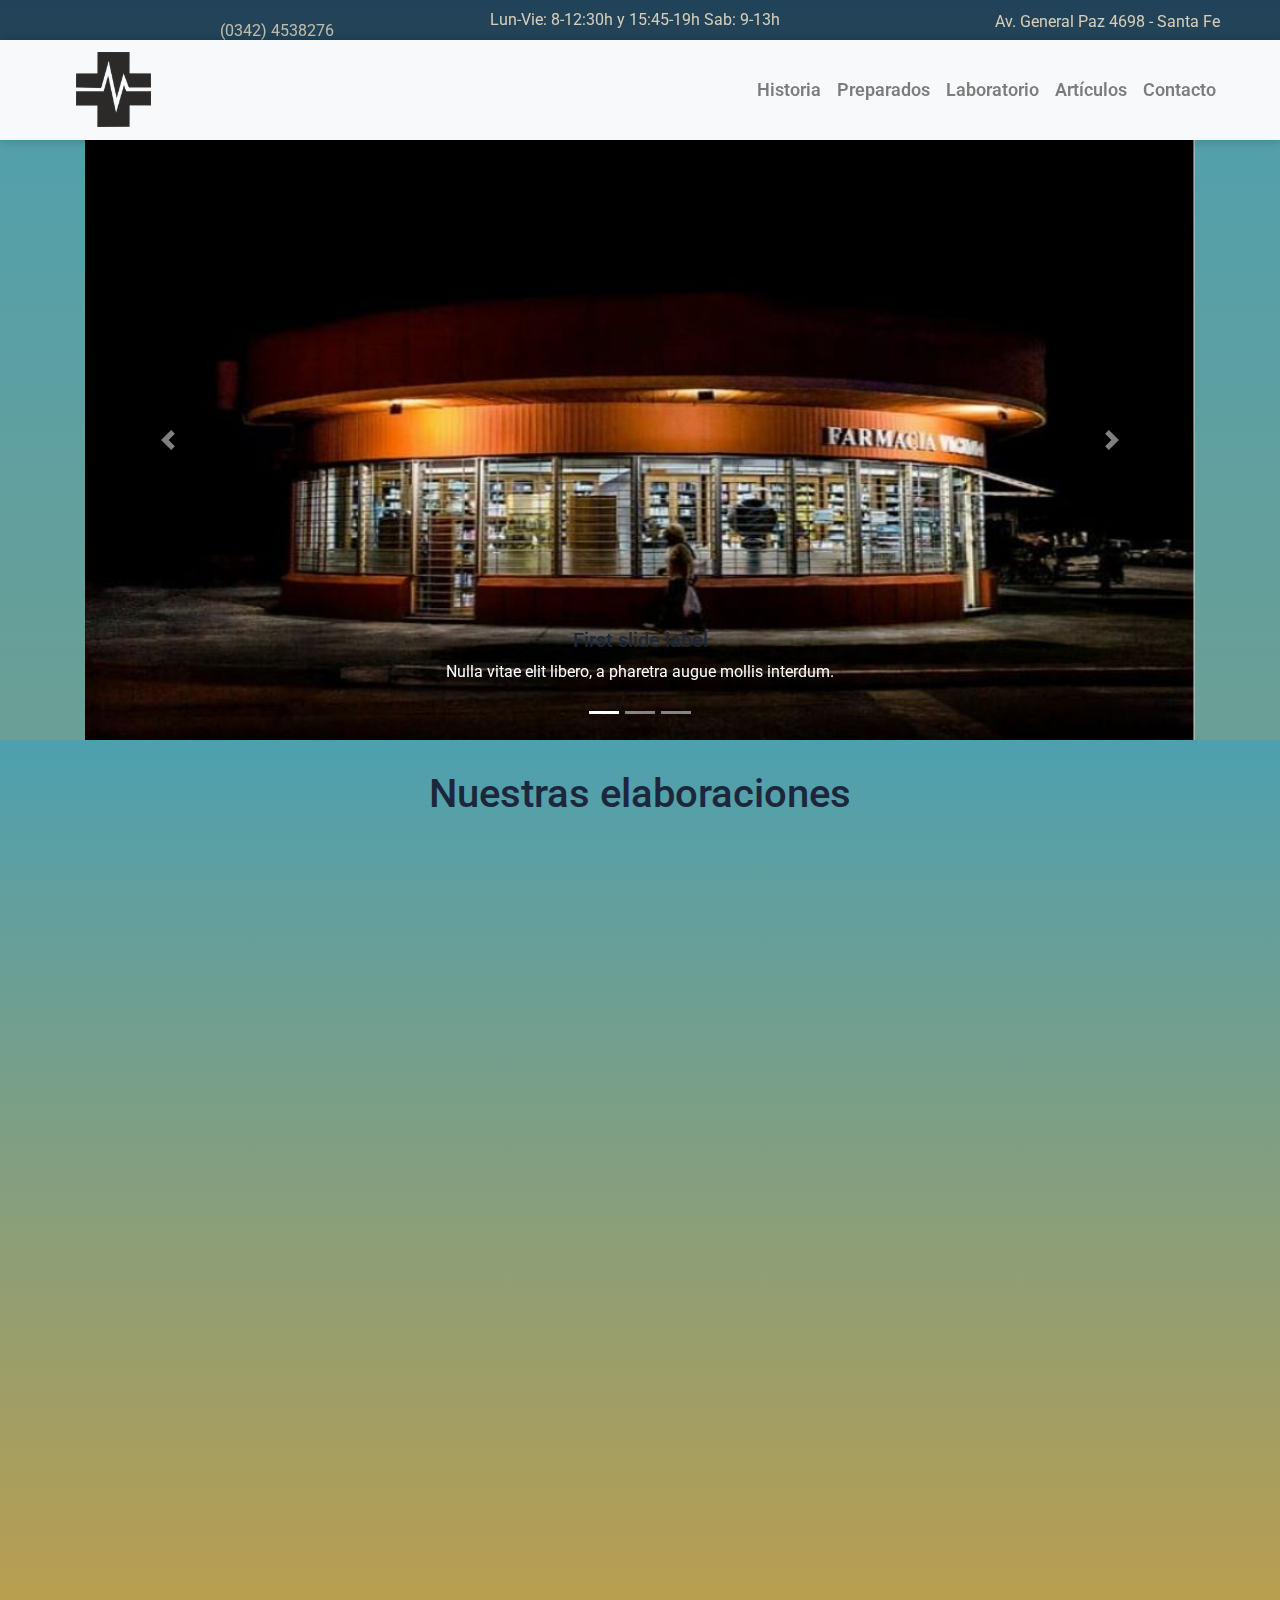
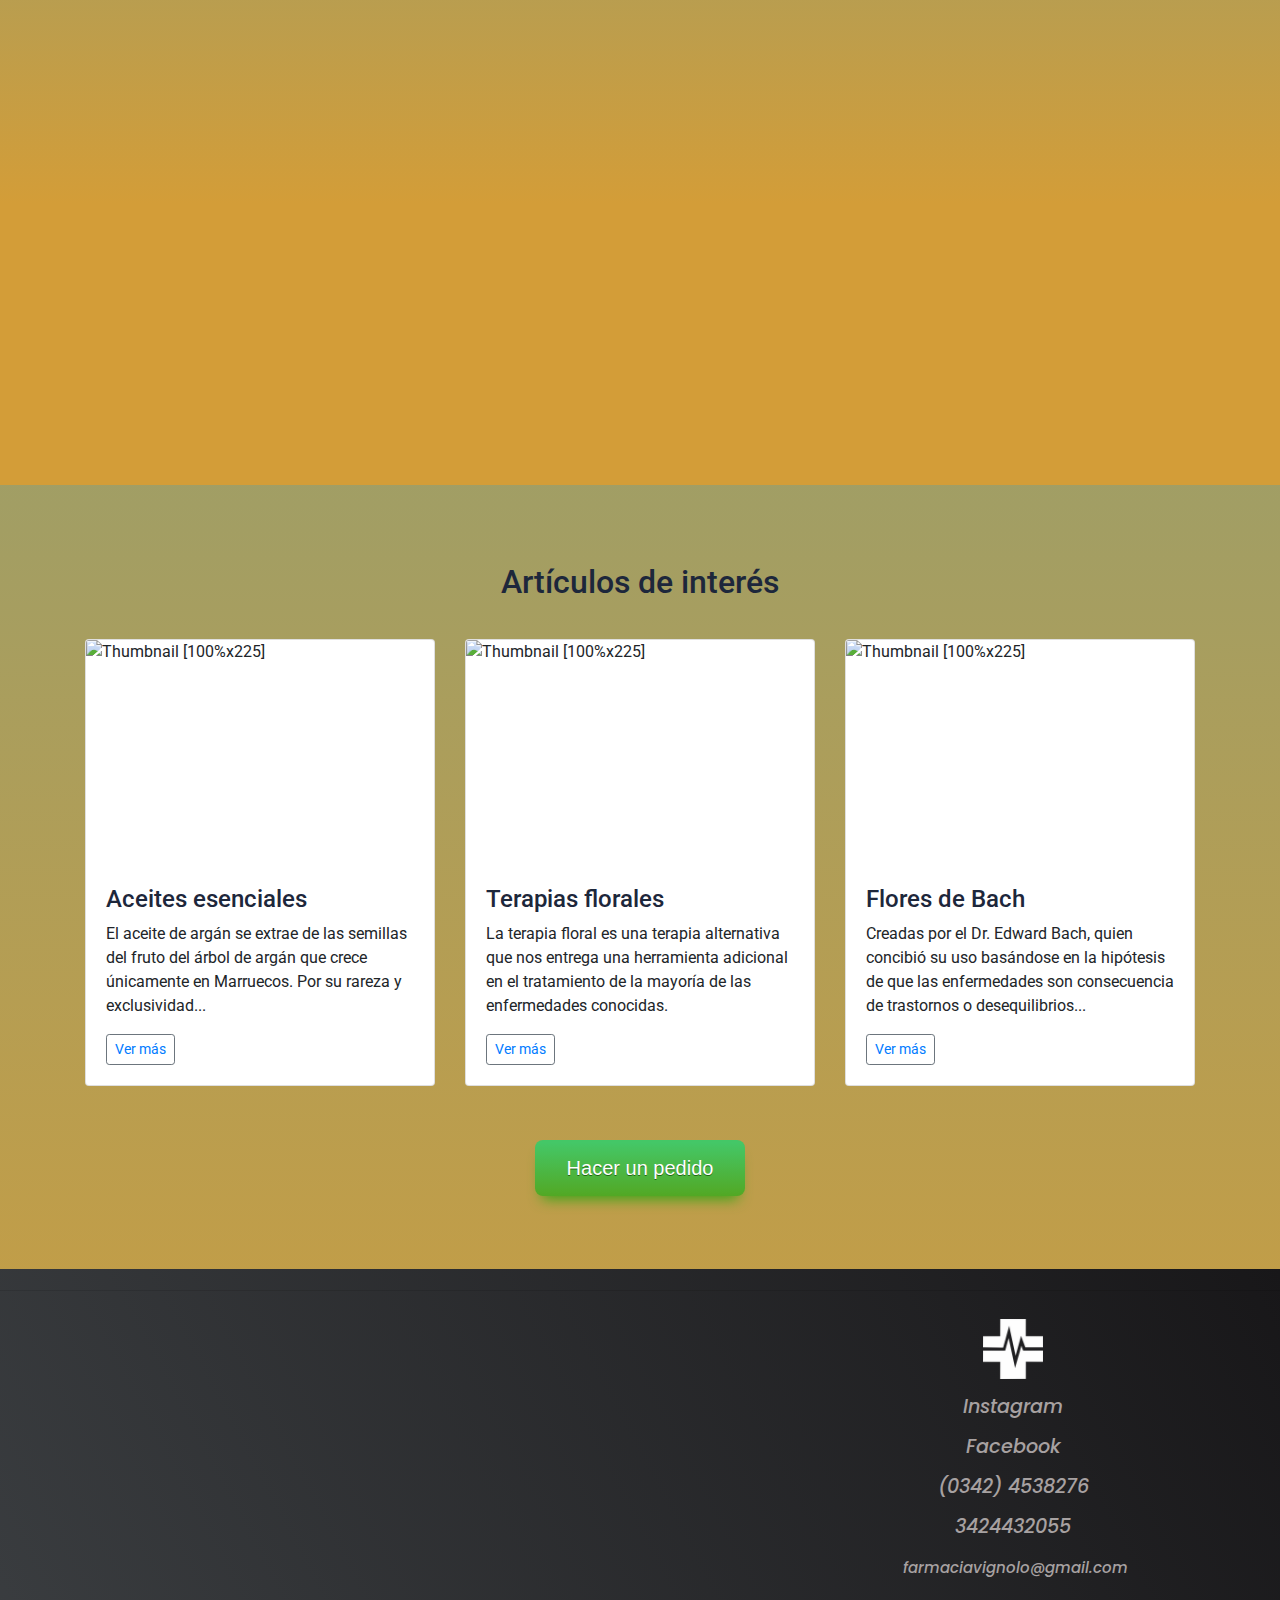
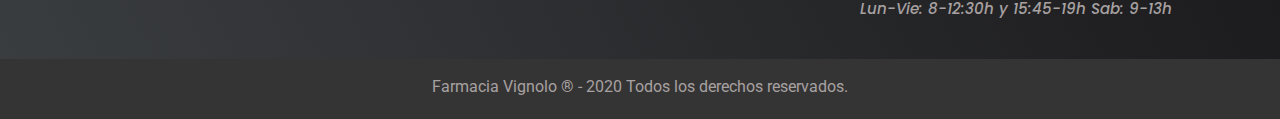
==== index.html @ 56d5c1f8 "preparados sin dropdowns" ====
<!DOCTYPE html>
<html lang="es">

<head>
    <meta charset="UTF-8">
    <meta name="viewport" content="width=device-width, initial-scale=1.0">
    <meta http-equiv="X-UA-Compatible" content="ie=edge">
    <title>Farmacia Vignolo</title>
    <link rel="icon" type="image/svg" href="img/favicon.svg" sizes="16x16">
    <link rel="stylesheet" href="css/estilos.css">
    <link href="https://fonts.googleapis.com/css?family=Roboto:100,300,400,700&display=swap" rel="stylesheet">
    <link href="https://fonts.googleapis.com/css2?family=Poppins:wght@500&display=swap" rel="stylesheet">
    <link href="https://unpkg.com/aos@2.3.1/dist/aos.css" rel="stylesheet">
    <link href="css/bootstrap.css" rel="stylesheet"> 
    <link rel="stylesheet" href="https://cdn.jsdelivr.net/npm/bootstrap@4.5.3/dist/css/bootstrap.min.css" integrity="sha384-TX8t27EcRE3e/ihU7zmQxVncDAy5uIKz4rEkgIXeMed4M0jlfIDPvg6uqKI2xXr2" crossorigin="anonymous">
    <!--
    <link rel="stylesheet" href="https://stackpath.bootstrapcdn.com/bootstrap/4.5.2/css/bootstrap.min.css"
        integrity="sha384-JcKb8q3iqJ61gNV9KGb8thSsNjpSL0n8PARn9HuZOnIxN0hoP+VmmDGMN5t9UJ0Z" crossorigin="anonymous">
    -->
</head>

<body>

    <header>
        <div class="contenedor0">
            <div class="social-media">
                <a href="https://www.facebook.com/Farmacia-Vignolo-252108825503854/" target="_blank"><i
                        class="fab fa-facebook-f"></i></a>
                <a href="https://www.instagram.com/farmaciavignolo/" target="_blank"><i class="fab fa-instagram"></i>
                    <a href="https://wa.me/5493424432055" target="_blank"><i class="fab fa-whatsapp"></i></a>
                    <a href="tel:+5493424538276" target="_blank"><i class="fas fa-phone-alt"></i>(0342) 4538276</a>
            </div>
            <div class="horarios">
                <p><i class="far fa-clock"></i> Lun-Vie: 8-12:30h y 15:45-19h Sab: 9-13h</p>
            </div>
            <div class="Ubicacion">
                <a href="https://goo.gl/maps/47e7awwFLmwfggTA6" target="_blank"><i class="fas fa-map-marker-alt"></i>
                    Av. General Paz
                    4698 - Santa Fe</a>
            </div>
        </div>

        <nav class="navbar navbar-expand-lg navbar-light bg-light">
            <div class="d-flex flex-grow-1">
                <a class="navbar-brand d-none d-lg-inline-block" href="index.html">
                    <img src="img/cross.svg" alt="logo">
                </a>
                <a class="navbar-brand-two mx-auto d-lg-none d-inline-block" href="index.html">
                    <img src="img/cross.svg" alt="logo">
                </a>
                <div class="w-100 text-right">
                    <button class="navbar-toggler" type="button" data-toggle="collapse" data-target="#myNavbar">
                        <span class="navbar-toggler-icon"></span>
                    </button>
                </div>
            </div>
            <div class="collapse navbar-collapse flex-grow-1 text-right" id="myNavbar">
                <ul class="navbar-nav ml-auto flex-nowrap">
                    <li class="nav-item">
                        <a class="nav-link" href="Historia.html">Historia</a>
                    </li>
                    <li class="nav-item">
                        <a class="nav-link" href="Preparados.html">Preparados</a>
                    </li>
                    <li class="nav-item">
                        <a class="nav-link" href="Laboratorio.html">Laboratorio</a>
                    </li>
                    <li class="nav-item">
                        <a class="nav-link" href="Articulos.html">Artículos</a>
                    </li>
                    <li class="nav-item">
                        <a class="nav-link" href="#contact2">Contacto</a>
                    </li>
                </ul>
            </div>
        </nav>
        <section class="container">
            <div id="carouselHome" class="carousel slide" data-ride="carousel">
                <ol class="carousel-indicators">
                    <li data-target="#carouselHome" data-slide-to="0" class="active"></li>
                    <li data-target="#carouselHome" data-slide-to="1"></li>
                    <li data-target="#carouselHome" data-slide-to="2"></li>
                </ol>
                <div class="carousel-inner">
                    <div class="carousel-item active">
                        <img src="img/Frente Noche.JPG" class="d-block w-100" alt="una imagen">
                        <div class="carousel-caption d-none d-md-block">
                            <h5>First slide label</h5>
                            <p>Nulla vitae elit libero, a pharetra augue mollis interdum.</p>
                        </div>
                    </div>
                    <div class="carousel-item">
                        <img src="img/Frente Noche.JPG" class="d-block w-100" alt="otra imagen">
                        <div class="carousel-caption d-none d-md-block">
                            <h5>Second slide label</h5>
                            <p>Lorem ipsum dolor sit amet, consectetur adipiscing elit.</p>
                        </div>
                    </div>
                    <div class="carousel-item">
                        <img src="img/PuertaDia.JPG" class="d-block w-100" alt="la otra">
                        <div class="carousel-caption d-none d-md-block">
                            <h5>Third slide label</h5>
                            <p>Praesent commodo cursus magna, vel scelerisque nisl consectetur.</p>
                        </div>
                    </div>
                </div>
                <a class="carousel-control-prev" href="#carouselHome" role="button" data-slide="prev">
                    <span class="carousel-control-prev-icon" aria-hidden="true"></span>
                    <span class="sr-only">Previous</span>
                </a>
                <a class="carousel-control-next" href="#carouselHome" role="button" data-slide="next">
                    <span class="carousel-control-next-icon" aria-hidden="true"></span>
                    <span class="sr-only">Next</span>
                </a>
            </div>
        </section>

    </header>
    <section class="about-us">
        <div class="contenedor1">
            <h3 class="titulo">Nuestras elaboraciones</h3>
            <div class="contenedor-articulo">
                <div class="articulo" data-aos="zoom-in-right">
                    <a href="Preparados.html#homeopatia"><img
                            src="https://images.pexels.com/photos/163186/globuli-medical-bless-you-homeopathy-163186.jpeg?auto=compress&cs=tinysrgb&dpr=2&h=650&w=940"
                            alt="Homeopatía">
                        <h4>Homeopatía</h4>
                </div></a>
                <div class="articulo" data-aos="zoom-in-right">
                    <a href="Preparados.html#flores"><img
                            src="https://images.pexels.com/photos/932577/pexels-photo-932577.jpeg?auto=compress&cs=tinysrgb&dpr=2&h=650&w=940"
                            alt="Flores de Bach">
                        <h4>Flores de Bach</h4>
                </div></a>
                <div class="articulo" data-aos="zoom-in-right">
                    <a href="/Preparados.html#fitoterapia"><img
                            src="https://images.pexels.com/photos/105028/pexels-photo-105028.jpeg?auto=compress&cs=tinysrgb&dpr=2&h=650&w=940"
                            alt="Fitoterapia">
                        <h4>Fitoterapia</h4>
                </div></a>
                <div class="articulo" data-aos="zoom-in-right">
                    <a href="Preparados.html"><img
                            src="https://images.pexels.com/photos/4465121/pexels-photo-4465121.jpeg?auto=compress&cs=tinysrgb&dpr=1&w=500"
                            alt="Cosmética Natural">
                        <h4>Cosmética Natural</h4>
                </div></a>
                <div class="articulo" data-aos="zoom-in-right">
                    <a href="Preparados.html"><img
                            src="https://images.pexels.com/photos/40568/medical-appointment-doctor-healthcare-40568.jpeg?auto=compress&cs=tinysrgb&dpr=2&h=650&w=940"
                            alt="Recetas Magistrales">
                        <h4>Recetas Magistrales</h4>
                </div></a>
                <div class="articulo" data-aos="zoom-in-right">
                    <a href="Preparados.html"><img
                            src="https://images.pexels.com/photos/3850763/pexels-photo-3850763.jpeg?auto=compress&cs=tinysrgb&dpr=2&h=650&w=940g"
                            alt="Medicina Ortomolecular">
                        <h4>Medicina Ortomolecular</h4>
                </div></a>
                <div class="articulo" data-aos="zoom-in-right">
                    <a href="Preparados.html"><img
                            src="https://images.pexels.com/photos/208518/pexels-photo-208518.jpeg?auto=compress&cs=tinysrgb&dpr=2&h=650&w=940"
                            alt="Suplementos dietarios">
                        <h4>Suplementos dietarios</h4>
                </div></a>
                <div class="articulo" data-aos="zoom-in-right">
                    <a href="Preparados.html"><img
                            src="https://images.pexels.com/photos/4506105/pexels-photo-4506105.jpeg?auto=compress&cs=tinysrgb&dpr=2&h=650&w=940"
                            alt="Tratamiento del dolor">
                        <h4>Tratamiento del dolor</h4>
                </div></a>
                <div class="articulo" data-aos="zoom-in-right">
                    <a href="Preparados.html"><img src="img/frasquito.jpg" alt="Tratamientos Especiales">
                        <h4>Tratamientos Especiales</h4>
                </div></a>
            </div>
        </div>
    </section>

    <section class="results">
        <div class="contenedor1 conten-results">
            <section class="numbers">
                <div class="number" data-aos="zoom-in-left">
                    <h4>+400</h4>
                    <p>Preparados magistrales mensuales.</p>
                </div>
                <div class="number" data-aos="zoom-in-left">
                    <h4>+200</h4>
                    <p>Formulaciones desarrolladas.</p>
                </div>
                <div class="number" data-aos="zoom-in-left">
                    <h4>+70</h4>
                    <p>Años de experiencia y profesionalidad.</p>
                </div>
                <div class="number" data-aos="zoom-in-left">
                    <h4>+500</h4>
                    <p>Stock de insumos y materias primas.</p>
                </div>
            </section>
        </div>
    </section>

    <div class="album py-5 bg-ligth">
        <div class="container">
            <div class="head-articles">
                <h2>Artículos de interés</h2>
            </div>
            <div class="row">
                <div class="col-md-4">
                    <div class="card mb-4 box-shadow">
                        <img class="card-img-top"
                            data-src="holder.js/100px225?theme=thumb&amp;bg=55595c&amp;fg=eceeef&amp;text=Thumbnail"
                            alt="Thumbnail [100%x225]"
                            style="height: 225px; width: 100%; display: block; max-width: 420px; align-self: center;"
                            src="https://images.pexels.com/photos/33783/olive-oil-salad-dressing-cooking-olive.jpg?auto=compress&cs=tinysrgb&dpr=2&h=650&w=940"
                            data-holder-rendered="true">
                        <div class="card-body">
                            <h4>Aceites esenciales</h4>
                            <p class="card-text">El aceite de argán se extrae de las semillas del fruto del árbol de argán que crece únicamente en Marruecos. Por su rareza y exclusividad...</p>
                            <div class="d-flex justify-content-between align-items-center">
                                <div class="btn-group ver-mas">
                                    <button type="button" class="btn btn-sm btn-outline-secondary"><a href="/Articulos.html">Ver
                                            más</a></button>
                                </div>
                            </div>
                        </div>
                    </div>
                </div>
                <div class="col-md-4">
                    <div class="card mb-4 box-shadow">
                        <img class="card-img-top"
                            data-src="holder.js/100px225?theme=thumb&amp;bg=55595c&amp;fg=eceeef&amp;text=Thumbnail"
                            alt="Thumbnail [100%x225]"
                            src="https://images.pexels.com/photos/672051/pexels-photo-672051.jpeg?auto=compress&cs=tinysrgb&dpr=2&h=650&w=940"
                            data-holder-rendered="true"
                            style="height: 225px; width: 100%; max-width: 420px; align-self: center; display: block;">
                        <div class="card-body">
                            <h4>Terapias florales</h4>
                            <p class="card-text">La terapia floral es una terapia alternativa que nos entrega una herramienta adicional en el tratamiento de la mayoría de las enfermedades conocidas.</p>
                            <div class="d-flex justify-content-between align-items-center">
                                <div class="btn-group ver-mas">
                                    <button type="button" class="btn btn-sm btn-outline-secondary"><a  href="/Articulos.html">Ver
                                            más</a></button>
                                </div>
                            </div>
                        </div>
                    </div>
                </div>
                <div class="col-md-4">
                    <div class="card mb-4 box-shadow">
                        <img class="card-img-top"
                            data-src="holder.js/100px225?theme=thumb&amp;bg=55595c&amp;fg=eceeef&amp;text=Thumbnail"
                            alt="Thumbnail [100%x225]"
                            src="https://images.pexels.com/photos/4041392/pexels-photo-4041392.jpeg?auto=compress&cs=tinysrgb&dpr=2&h=650&w=940"
                            data-holder-rendered="true"
                            style="height: 225px; width: 100%; max-width: 420px; align-self: center; display: block;">
                        <div class="card-body">
                            <h4>Flores de Bach</h4>
                            <p class="card-text">Creadas por el Dr. Edward Bach, quien concibió su uso basándose en la hipótesis de que las enfermedades son consecuencia de trastornos o desequilibrios...</p>
                            <div class="d-flex justify-content-between align-items-center">
                                <div class="btn-group ver-mas">
                                    <button type="button" class="btn btn-sm btn-outline-secondary my"><a href="/Articulos.html">Ver
                                            más</a></button>
                                </div>
                            </div>
                        </div>
                    </div>
                </div>
            </div>
            <div id="btn-container">
                <a href="https://wa.me/5493424432055" target="_blank" class="pedidoButton">Hacer un pedido</a>
            </div>
        </div>
    </div>
    </div>
    <div id="contact">
        <div class="contenedor-mapa">
            <hr>
            <div class="row">
                <div class="col-sm-7" id="map">
                    <iframe
                        src="https://www.google.com/maps/embed?pb=!1m18!1m12!1m3!1d5713.487181450422!2d-60.69072357424725!3d-31.62673623994042!2m3!1f0!2f0!3f0!3m2!1i1024!2i768!4f13.1!3m3!1m2!1s0x95b5a9ec2395fee1%3A0xf8ab340f979f3a47!2sFarmacia%20Vignolo!5e0!3m2!1ses-419!2sar!4v1597231135310!5m2!1ses-419!2sar&z=48"
                        width="100%" height="320" frameborder="0" style="border:0" allowfullscreen></iframe>
                </div>

                <div id="contact2">
                    <img src="img\crossb.ico" alt="logo">
                    <i class="fab fa-instagram"><a href="https://www.instagram.com/farmaciavignolo/" target="_blank">
                            Instagram </a></i>
                    <i class="fab fa-facebook"><a href="https://www.facebook.com/Farmacia-Vignolo-252108825503854/"
                            target="_blank">
                            Facebook</a></i>
                    <i class="fas fa-phone" style="color:#fff"><a href="tel:+" target="_blank"> (0342) 4538276 </a></i>
                    <i class="fab fa-whatsapp" style="color:#fff"><a href="https://wa.me/5493424432055" target="_blank">
                            3424432055
                        </a></i>
                    <i class="fa fa-envelope" style="color:#fff"> <a href="mailto:farmaciavignolo@gmail.com"
                            target="_blank" style="font-size: 15px"> &nbsp;farmaciavignolo@gmail.com</a></i>
                    <i class="fa fa-clock-o" style="color:#fff"><a style="font-size: 15px">&nbsp;Lun-Vie: 8-12:30h y
                            15:45-19h Sab: 9-13h</a></i>
                </div>
            </div>
        </div>
    </div>
    <footer>
        <div class="footer-copyright text-center py-3">
            <p>Farmacia Vignolo ® - 2020 Todos los derechos reservados.</p>
        </div>

    </footer>

    <script src="https://unpkg.com/aos@2.3.1/dist/aos.js"></script>
    <script src="https://kit.fontawesome.com/c15b744a04.js" crossorigin="anonymous"></script>
    <script src="js/main.js"></script>
    <!--
    <script src="https://code.jquery.com/jquery-3.5.1.slim.min.js"
        integrity="sha384-DfXdz2htPH0lsSSs5nCTpuj/zy4C+OGpamoFVy38MVBnE+IbbVYUew+OrCXaRkfj" crossorigin="anonymous">
    </script>
    <script src="https://cdn.jsdelivr.net/npm/popper.js@1.16.1/dist/umd/popper.min.js"
        integrity="sha384-9/reFTGAW83EW2RDu2S0VKaIzap3H66lZH81PoYlFhbGU+6BZp6G7niu735Sk7lN" crossorigin="anonymous">
    </script>
    <script src="https://stackpath.bootstrapcdn.com/bootstrap/4.5.2/js/bootstrap.min.js"
        integrity="sha384-B4gt1jrGC7Jh4AgTPSdUtOBvfO8shuf57BaghqFfPlYxofvL8/KUEfYiJOMMV+rV" crossorigin="anonymous">
    </script>
-->

    <script src="https://code.jquery.com/jquery-3.5.1.min.js" integrity="sha256-9/aliU8dGd2tb6OSsuzixeV4y/faTqgFtohetphbbj0=" crossorigin="anonymous"></script>
    <script src="https://cdn.jsdelivr.net/npm/popper.js@1.16.1/dist/umd/popper.min.js" integrity="sha384-9/reFTGAW83EW2RDu2S0VKaIzap3H66lZH81PoYlFhbGU+6BZp6G7niu735Sk7lN" crossorigin="anonymous"></script>
    <script src="https://cdn.jsdelivr.net/npm/bootstrap@4.5.3/dist/js/bootstrap.min.js" integrity="sha384-w1Q4orYjBQndcko6MimVbzY0tgp4pWB4lZ7lr30WKz0vr/aWKhXdBNmNb5D92v7s" crossorigin="anonymous"></script>
</body>

</html>
---- css/estilos.css ----
* {
    margin: 0;
    padding: 0;
    box-sizing: border-box;
}


body {
    font-family: 'Roboto', sans-serif;
    background: #4DA0B0;  /* fallback for old browsers */
    background: -webkit-linear-gradient(to top, #D39D38, #4DA0B0);  /* Chrome 10-25, Safari 5.1-6 */
    background: linear-gradient(to top, #D39D38, #4DA0B0); /* W3C, IE 10+/ Edge, Firefox 16+, Chrome 26+, Opera 12+, Safari 7+ */

}

h1,
h2,
h3,
h4,
h5,
h6 {
    color: #1d273b;
    font-weight: 300;
}

.contenedor0 {
    width: 100%;
    max-width: 100%;
    height: 40px;
    overflow: visible;
    background: #111e36b7;
    position: fixed;
    top: 0px;
    display: inline-flex;
    justify-content: space-around;
    z-index: 1;
}

.contenedor {
    width: 90%;
    max-width: 1000px;
    margin: auto;
    overflow: hidden;
}


.contenedor1 {
    width: 100%;
    max-width: 1000px;
    margin: auto;
    overflow: hidden;
    padding: 30px 0;
    text-align: center;
}


.container {
    margin-top: 40px;


}

.container .carousel-inner img {
    max-height: 600px;
}

h1 {
    font-size: 40px;
}


/* Header */
header::before {
    content: "";
    display: block;
    margin-bottom: 0px;

}

.horarios {
    margin: auto;
    height: 25px;
}

.horarios p {
    color: rgba(255, 235, 205, 0.82);
}

.Ubicacion {
    margin: 10px 60px;
    text-align: center;
}

.Ubicacion a {
    color: rgba(255, 235, 205, 0.82);
    text-decoration: none;

}

.social-media {
    margin-left: 5%
}

.social-media i {
    font-size: 20px;
    display: inline-block;
    color: rgba(255, 235, 205, 0.82);
    border: 1px solid #adb6c700;
    border-radius: 50%;
    width: 32px;
    height: 32px;
    line-height: 27px;
    cursor: pointer;
    margin: 2px;
    padding: 2px;
    text-align: center;
    transition: all ease-in-out .3s;
}

.social-media a {
    color: rgba(255, 235, 205, 0.72);
    text-decoration: none;
}

.social-media i:hover {
    color: #fff;
    background-color: #2d25a367;
    border-color: #2d25a367;
}

.contenedor0 a:hover {
    color: whitesmoke;
    text-decoration: none;
}

nav {
    width: 100%;
    height: 100px;
    background: #fff;
    border-bottom: 1px solid transparent;
    box-shadow: 1px 1px 10px 0 rgba(0, 0, 0, .2);
    position: fixed;
    top: 40px;
    z-index: 100;
    transition: ease-in-out 0.5s;
}

#nav {
    display: flex;
    justify-content: space-around;
    height: 100px;
    width: 100%;
    padding: 10px 40px;
    transition: ease-in-out 0.5s;
}

.navbar img {
    block-size: 75px;
    margin-left: 60px;

}

nav ul {
    margin-right: 40px;
}

.nav-link {
    font-weight: 600;
    font-size: large;
}

nav .collapse.show {
    margin-left: 70%;
    margin-right: 5px;
    background: rgba(255, 255, 255, 0.95);
    border: 1px solid transparent;
    box-shadow: 1px 1px 10px 0 rgba(0, 0, 0, .2);
    position: relative;
    z-index: 102;
}

nav .dropdown-menu.show {
    text-align: right;
    background: rgba(255, 255, 255, 0.7);
    border: 0;
}

@keyframes animat {
    0% {
        transform: scale(0);
    }

    100% {
        transform: scale(1);
    }
}

.titulo {
    font-size: 40px;
}

/* About us */

.about-us {
    background: #4DA0B0;  /* fallback for old browsers */
    background: -webkit-linear-gradient(to top, #D39D38, #4DA0B0);  /* Chrome 10-25, Safari 5.1-6 */
    background: linear-gradient(to top, #D39D38, #4DA0B0); /* W3C, IE 10+/ Edge, Firefox 16+, Chrome 26+, Opera 12+, Safari 7+ */

}

.contenedor-articulo {
    display: flex;
    flex-wrap: wrap;
    margin-top: 60px;
    justify-content: space-around;
}

.articulo {
    width: 29%;
    background: rgba(126, 196, 144, 0.3);
    margin-bottom: 30px;
    border-radius: 10px;
    border: solid rgba(42, 56, 136, 0.062) 2px;
    padding: 45px 30px 80px 30px;
    transition: 0.5s;
}

.articulo:hover {
    box-shadow: 0 4px 10px rgba(17, 29, 48, .26);
}

.articulo a:hover {
    text-decoration: none;
}

.articulo>a>img {
    width: 90%;
    height: 200px;
    text-align: center;
    padding-top: 0;
    margin-top: auto;
    border-radius: 50%;
    box-shadow: 0 8px 32px rgba(34, 153, 95, 0.46);
}

.ver-mas a:hover {
    text-decoration: none;
    color: white;
}
/* Results */

.results {
    /*background: #fa801c;*/
    background: #D39D38;
}

.numbers {
    width: 100%;
    height: 10%;
    display: flex;
    flex-wrap: wrap;
    justify-content: space-evenly;
}

.numbers .number {
    width: 23%;
    /*
    background: rgba(255, 255, 255, .2);
    color: #fff;*/
    background: #136a8a;
    /* fallback for old browsers */
    background: -webkit-linear-gradient(to left, #2678718e, #136a8a62);
    /* Chrome 10-25, Safari 5.1-6 */
    background: linear-gradient(to left, #2678718e, #136a8a62);
    /* W3C, IE 10+/ Edge, Firefox 16+, Chrome 26+, Opera 12+, Safari 7+ */
    border-radius: 10px;
    padding: 30px 35px;
    margin: auto;
}

.numbers .number h4 {
    color: #fff;
    font-size: 45px;
    font-weight: 450;
    margin-bottom: 20px;
}

.numbers .number p {
    color: #f2f5fc;
    font-weight: 300;
}

/* Cards */
.head-articles {
    margin: -10px auto 30px auto;
    display: flex;
    justify-content: center;
}
.card-text:hover {
    color: black;
}

.card-img-top {
    max-width: 420px;
}
#btn-container {
    margin: 30px auto 25px auto;
    display: flex;
    justify-content: center;
}

/* PONETE UN BOTON COMO LA GENTE, HACEME EL FAVOR */
.pedidoButton {
	box-shadow: 0px 10px 14px -7px #36a617;
	background:linear-gradient(to bottom, #44c767 5%, #52a824 100%);
	background-color:#44c767;
	border-radius:8px;
	display:inline-block;
	cursor:pointer;
	color:#ffffff;
	font-family:Arial;
	font-size:20px;
	padding: 13px 32px;
	text-decoration: none;
	text-shadow:0px 1px 0px #1e6913;
}
.pedidoButton:hover {
	background:linear-gradient(to bottom, #52a824 5%, #44c767 100%);
    background-color:#52a824;
    text-decoration: none;
    color: rgb(235, 235, 235);
}
.pedidoButton:active {
	position:relative;
	top:1px;
}



/* Contact */

#contact {
    background-color: rgb(53, 52, 52);
    background-image: linear-gradient(62deg, #3a3d40 0%, #181719 100%);
    padding: 5px 0 25px 0;
}

.contenedor-mapa .row {
    width: 100%;
    margin: auto;
    display: fex;
    flex-direction: row;
    align-content: stretch;
    justify-content: center;
}

#contact2 {
    align-content: center;
    text-align: center;
    padding: 10px;
    overflow: visible;
    font-family: 'Poppins', sans-serif;
    font-weight: 500;
    color: white;
}

#contact2 img {
    width: 60px;
    height: 60px;
    color: white;
}

#contact2 i {
    margin-top: 15px;
    font-size: larger;
    display: block;
    transition: transform .2s;
    line-height: 25px;
    color: white;
}

#contact2 i:hover {
    transform: scale(1.3);
    text-decoration: none;
}

#contact2 a {
    color: rgb(167, 161, 161);
    font-family: 'Poppins', sans-serif;
    font-weight: 500;
}

#contact2 a:hover {
    color: rgb(182, 105, 42);
    transform: scale(1.3);
    text-decoration: none;

}



        
/* footer */

footer {
    background-color: rgb(53, 52, 52);
    height: 60px;
    padding: 0;
    overflow: hidden;
    display: flex;
    flex-wrap: wrap;
    justify-content: space-evenly;
    margin: auto;
    color: rgb(167, 161, 161);
    text-shadow: teal;
}


/* Breakpoints responsive */

@media screen and (max-width:1000px) {

    /* Header */

    .contenedor0 {
        overflow: hidden;
    }

    .contenedor0 .horarios {
        display: none;
    }

}


@media screen and (max-width:800px) {

    /*Header*/

    nav .collapse.show {
        margin-left: 60%;
        margin-right: 5px;

    }

    /* About Us */

    .contenedor-articulo {
        margin-top: 30px;
    }

    .articulo {
        margin-bottom: 20px;
        padding: 20px 30px 30px 30px;
    }

    .articulo>a>img {
        width: 100%;
        height: 150px;
        margin-bottom: 8px;
    }

    .articulo h4 {
        font-weight: 150;

    }

    /* results */

    .numbers {
        width: 100%;
        padding: 10px;
        margin: auto;
        align-content: space-around;
        font-size: 20px;
    }

    .numbers .number {
        width: 23%;
        height: 118px; 
        padding: 5px;
        margin: auto;
        margin-bottom: 10px;
        font-size: 14px;
    }
    .numbers .number h4 {
        font-size: 35px;
        font-weight: 400;
        margin-bottom: 10px;
    }
    /*contenedor mapa*/

    .contenedor-mapa .row {
        width: 100%;
        margin: auto;
        flex-direction: column;
        align-content: center;
        justify-content: center;

    }

    #contact2 {
        margin-top: 30px;
    }
    .col-sm-7 {
        padding: 0;
    }

    /* Footer */

    footer {
        justify-content: space-evenly;
    }

    .results-text h4 {
        font-size: 35px;
    }

}

@media screen and (max-width:600px) {

    /*About Us*/

    .articulo {
        width: 40%
    }
    .numbers .number {
        width: 48%;
        min-height: 120px;
        height: auto;
        padding: 10px;
        
        vertical-align: middle;
    }
    .numbers h4 {
        margin: auto;
        margin-top: 7px;
    }
    .numbers p {
        margin: auto;
    }
}

@media screen and (max-width:500px) {

    /*Header*/

    .contenedor0 .Ubicacion {
        display: none;
    }

    .contenedor0 .social-media {
        margin: auto;
    }

    .contenedor0 .social-media a {
        margin: 5%;
        width: 90%;
    }

    nav .collapse.show {
        margin-left: 40%;
        margin-right: 5px;

    }

    /* About us */

    .articulo {
        width: 45%;
    }

    .articulo h4 {
        font-size: 23px;
        font-weight: lighter;
    }

    /* results */

    .numbers .number {
        height: 200px;
        padding: 20px;
    }

    .numbers .number h4 {
        font-weight: 200;
        font-size: 40px;
    }
}

@media screen and (max-width:400px) {

    /* Header */

    nav .collapse.show {
        margin-left: 30%;
        margin-right: 5px;
    }

    .contenido-header {
        flex-direction: column;
        justify-content: space-evenly;
        height: 720px;
    }

    .contenido-header>img {
        width: 400px;
    }

    .textos-header {
        margin: 0;
    }

    /* About us */

    .titulo {
        font-size: 25px;
    }

    .articulo {
        margin-bottom: 20px;
        height: 180px;
        padding: 15px 20px 60px 20px;
    }

    .articulo>a>img {
        width: 100%;
        height: 100%;
        margin-bottom: 8px;
    }

    .articulo h4 {
        font-size: medium;
        font-weight: lighter;
    }

    /* results */

    .numbers .number {
        width: 45%;
        height: 140px;
        padding: 7px;
    }

    .numbers p {
        margin: auto;
    }

    /*Mapa y contactos*/

    #contact2 h3 {
        font-size: 20px;
        margin-top: 10px;
    }

    /* Footer */

    footer {
        justify-content: space-evenly;
        height: px;
        padding: 10px;
    }

}
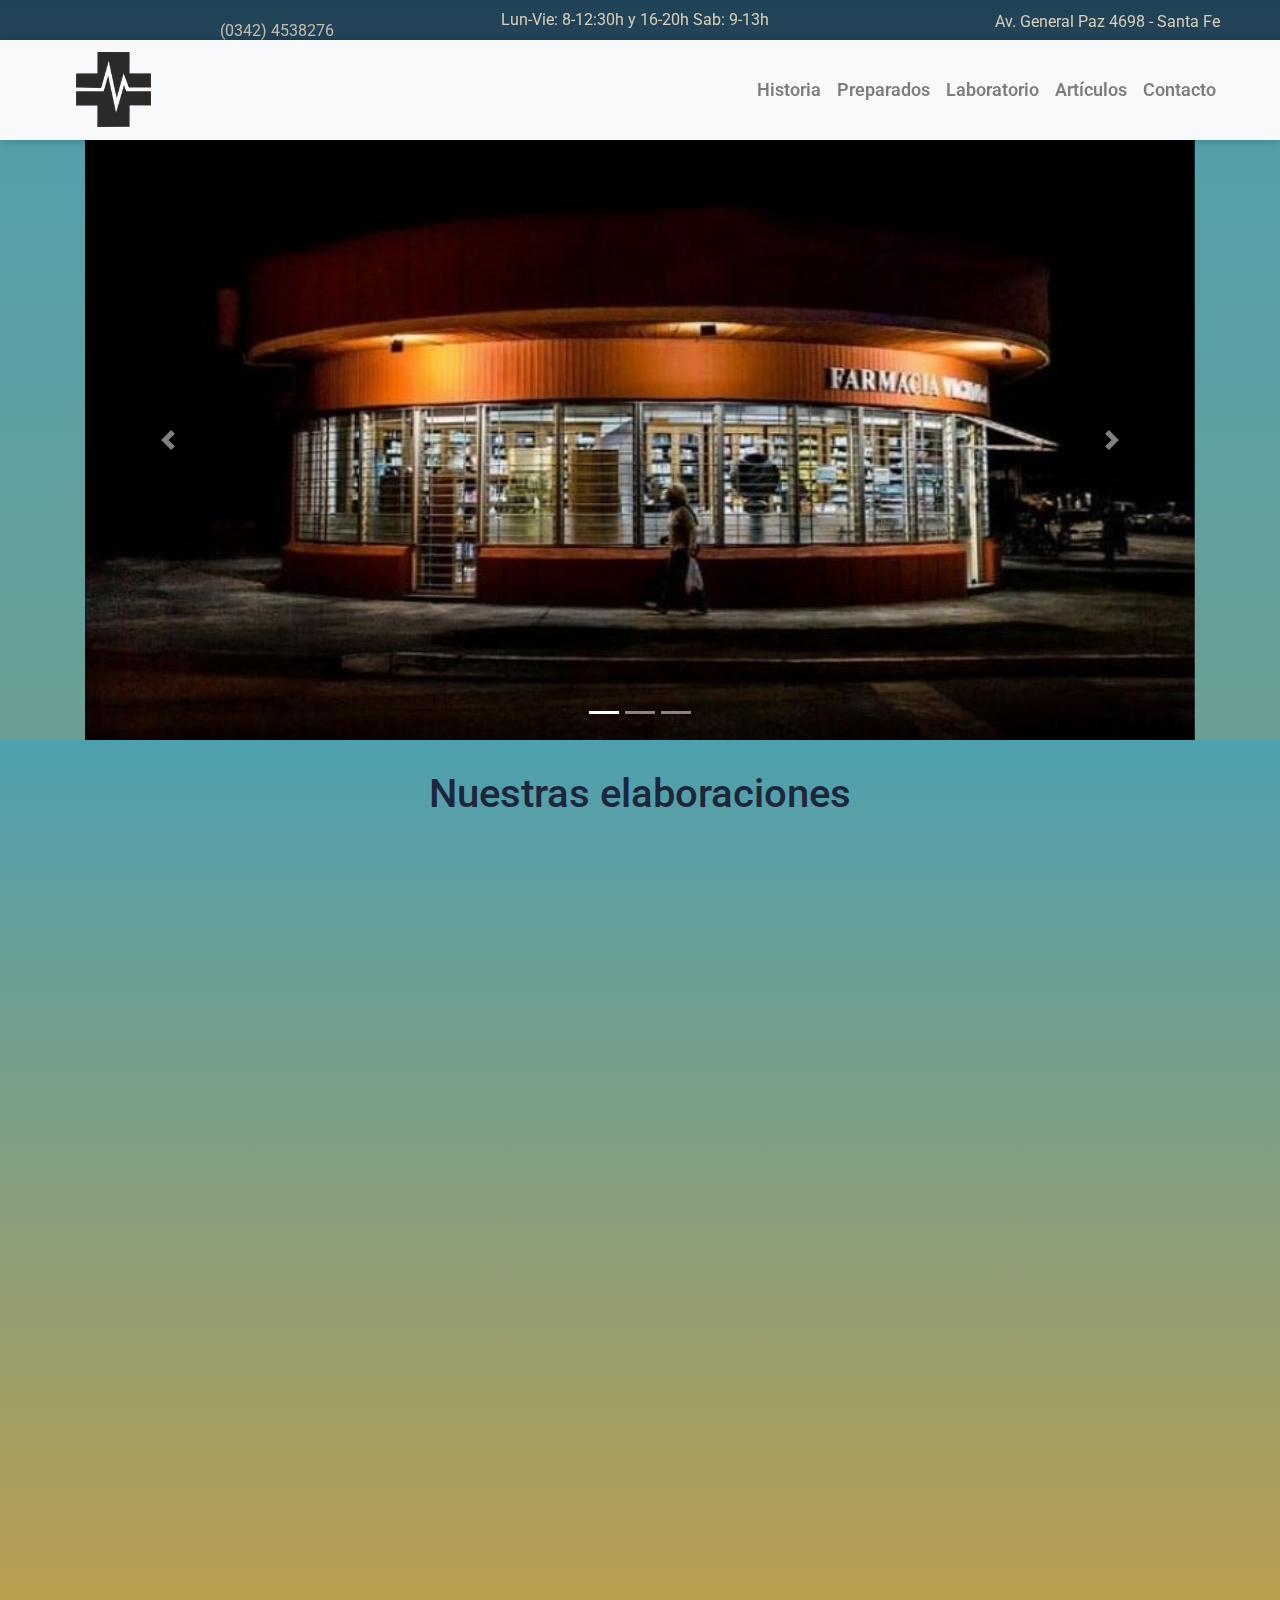
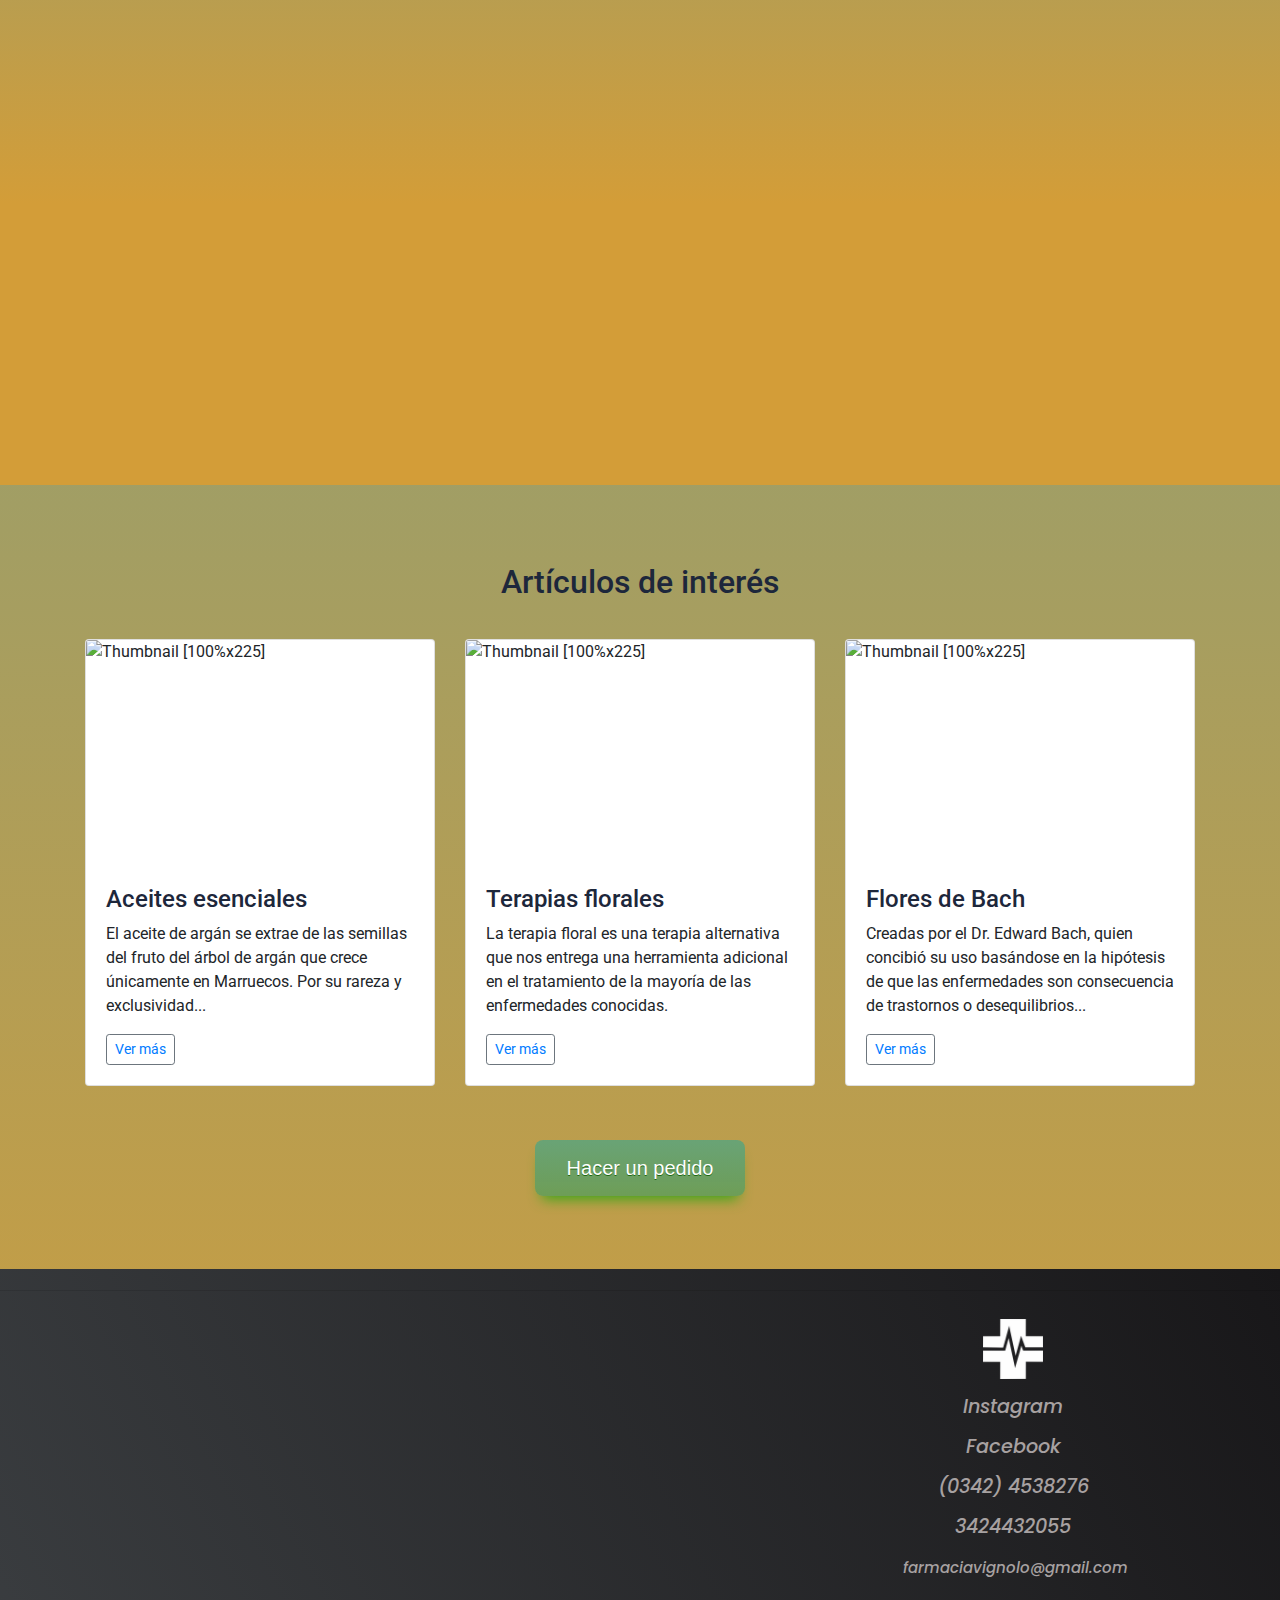
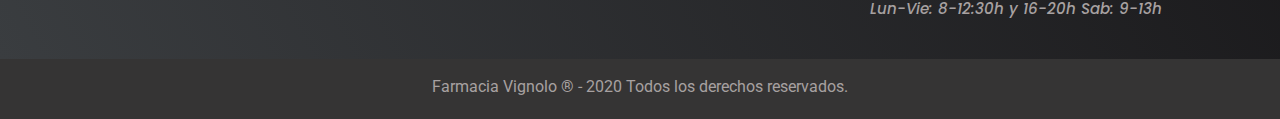
==== commit 164cebe9: "Terminado el diseño y el contenido" ====
--- a/index.html
+++ b/index.html
@@ -31,7 +31,7 @@
                     <a href="tel:+5493424538276" target="_blank"><i class="fas fa-phone-alt"></i>(0342) 4538276</a>
             </div>
             <div class="horarios">
-                <p><i class="far fa-clock"></i> Lun-Vie: 8-12:30h y 15:45-19h Sab: 9-13h</p>
+                <p><i class="far fa-clock"></i> Lun-Vie: 8-12:30h y 16-20h Sab: 9-13h</p>
             </div>
             <div class="Ubicacion">
                 <a href="https://goo.gl/maps/47e7awwFLmwfggTA6" target="_blank"><i class="fas fa-map-marker-alt"></i>
@@ -83,25 +83,13 @@
                 </ol>
                 <div class="carousel-inner">
                     <div class="carousel-item active">
-                        <img src="img/Frente Noche.JPG" class="d-block w-100" alt="una imagen">
-                        <div class="carousel-caption d-none d-md-block">
-                            <h5>First slide label</h5>
-                            <p>Nulla vitae elit libero, a pharetra augue mollis interdum.</p>
-                        </div>
+                        <img src="img/Frente Noche.JPG" class="d-block w-100" alt="Foto del frente de noche">
                     </div>
                     <div class="carousel-item">
-                        <img src="img/Frente Noche.JPG" class="d-block w-100" alt="otra imagen">
-                        <div class="carousel-caption d-none d-md-block">
-                            <h5>Second slide label</h5>
-                            <p>Lorem ipsum dolor sit amet, consectetur adipiscing elit.</p>
-                        </div>
+                        <img src="img\ExteriorDia.JPG" class="d-block w-100" alt="Foto exterior de dia">
                     </div>
                     <div class="carousel-item">
-                        <img src="img/PuertaDia.JPG" class="d-block w-100" alt="la otra">
-                        <div class="carousel-caption d-none d-md-block">
-                            <h5>Third slide label</h5>
-                            <p>Praesent commodo cursus magna, vel scelerisque nisl consectetur.</p>
-                        </div>
+                        <img src="img/mostrador-3-169.jpg" class="d-block w-100" alt="Foto del mostrador">
                     </div>
                 </div>
                 <a class="carousel-control-prev" href="#carouselHome" role="button" data-slide="prev">
@@ -271,7 +259,6 @@
             </div>
         </div>
     </div>
-    </div>
     <div id="contact">
         <div class="contenedor-mapa">
             <hr>
@@ -296,7 +283,7 @@
                     <i class="fa fa-envelope" style="color:#fff"> <a href="mailto:farmaciavignolo@gmail.com"
                             target="_blank" style="font-size: 15px"> &nbsp;farmaciavignolo@gmail.com</a></i>
                     <i class="fa fa-clock-o" style="color:#fff"><a style="font-size: 15px">&nbsp;Lun-Vie: 8-12:30h y
-                            15:45-19h Sab: 9-13h</a></i>
+                            16-20h Sab: 9-13h</a></i>
                 </div>
             </div>
         </div>
--- a/css/estilos.css
+++ b/css/estilos.css
@@ -312,8 +312,8 @@
 /* PONETE UN BOTON COMO LA GENTE, HACEME EL FAVOR */
 .pedidoButton {
 	box-shadow: 0px 10px 14px -7px #36a617;
-	background:linear-gradient(to bottom, #44c767 5%, #52a824 100%);
-	background-color:#44c767;
+	background:linear-gradient(to bottom, #60a171c4 5%, #649948bb 100%);
+	background-color:#7faa8ade;
 	border-radius:8px;
 	display:inline-block;
 	cursor:pointer;
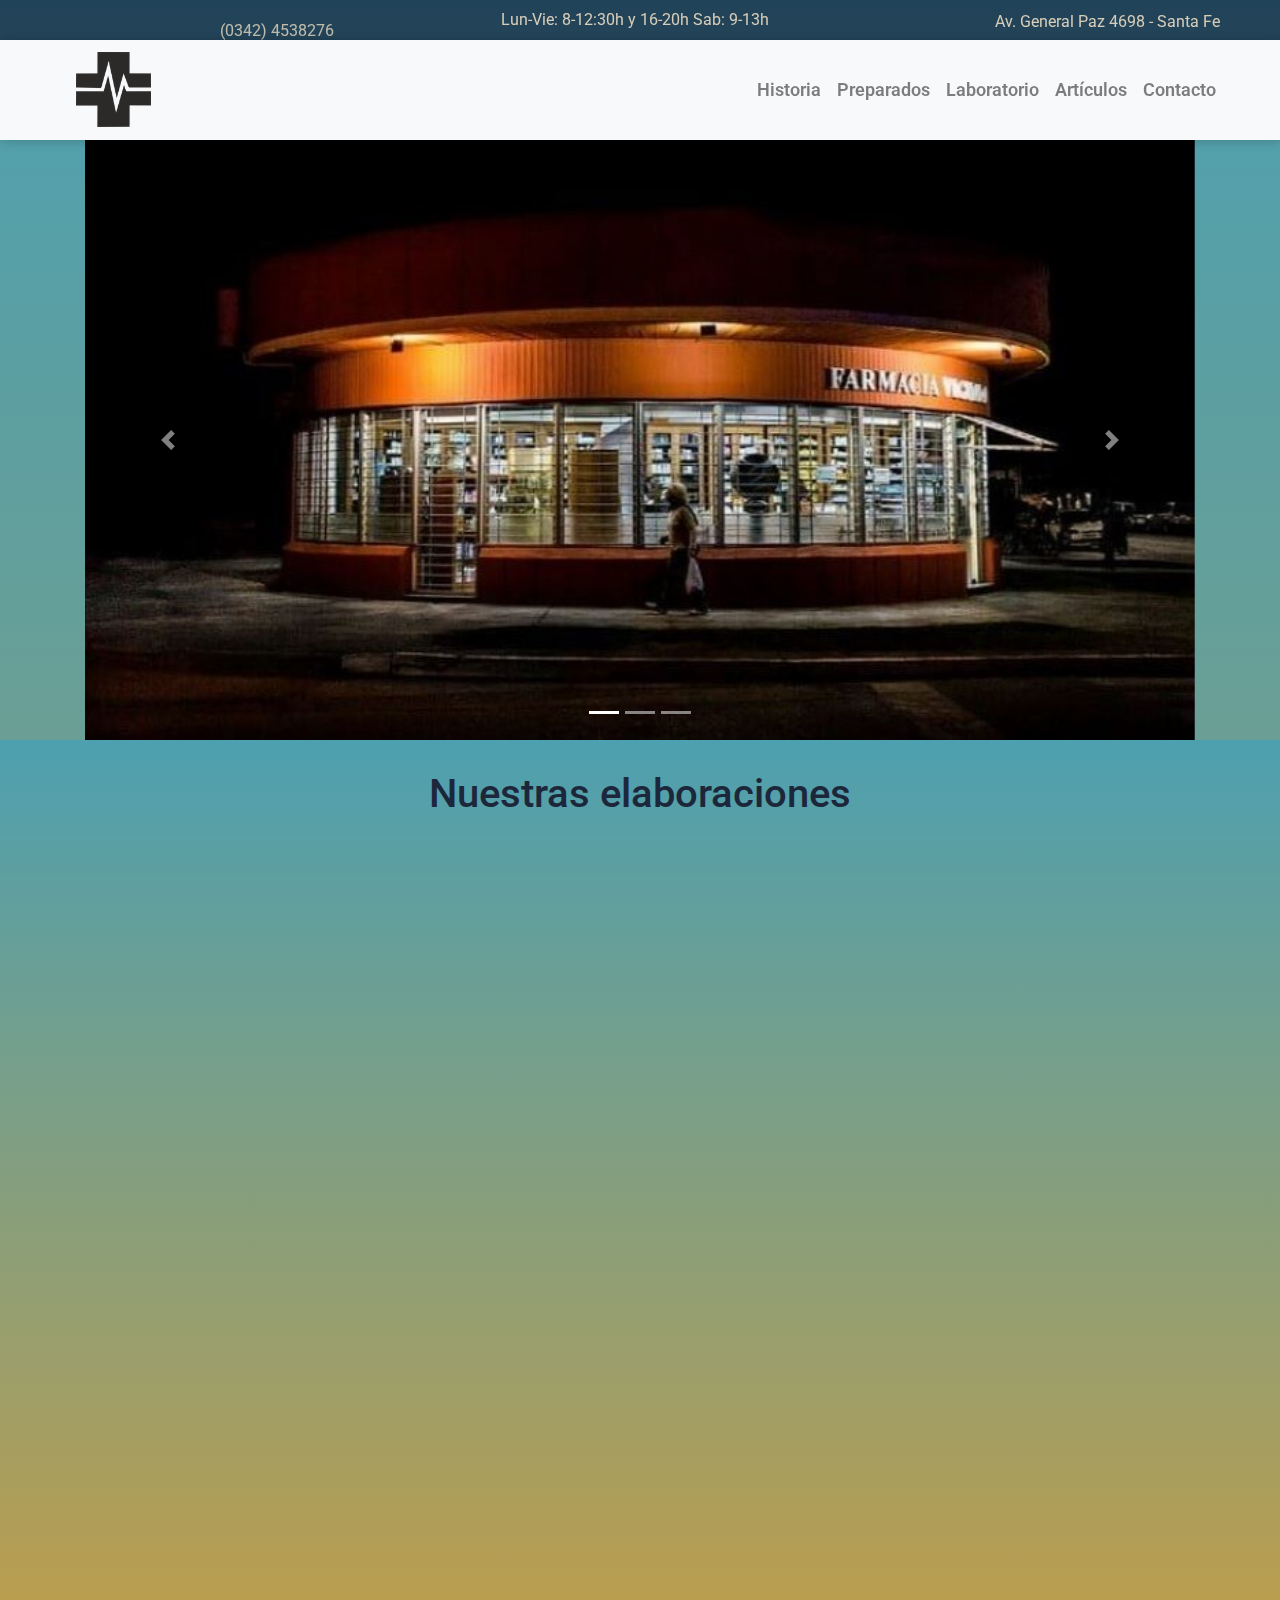
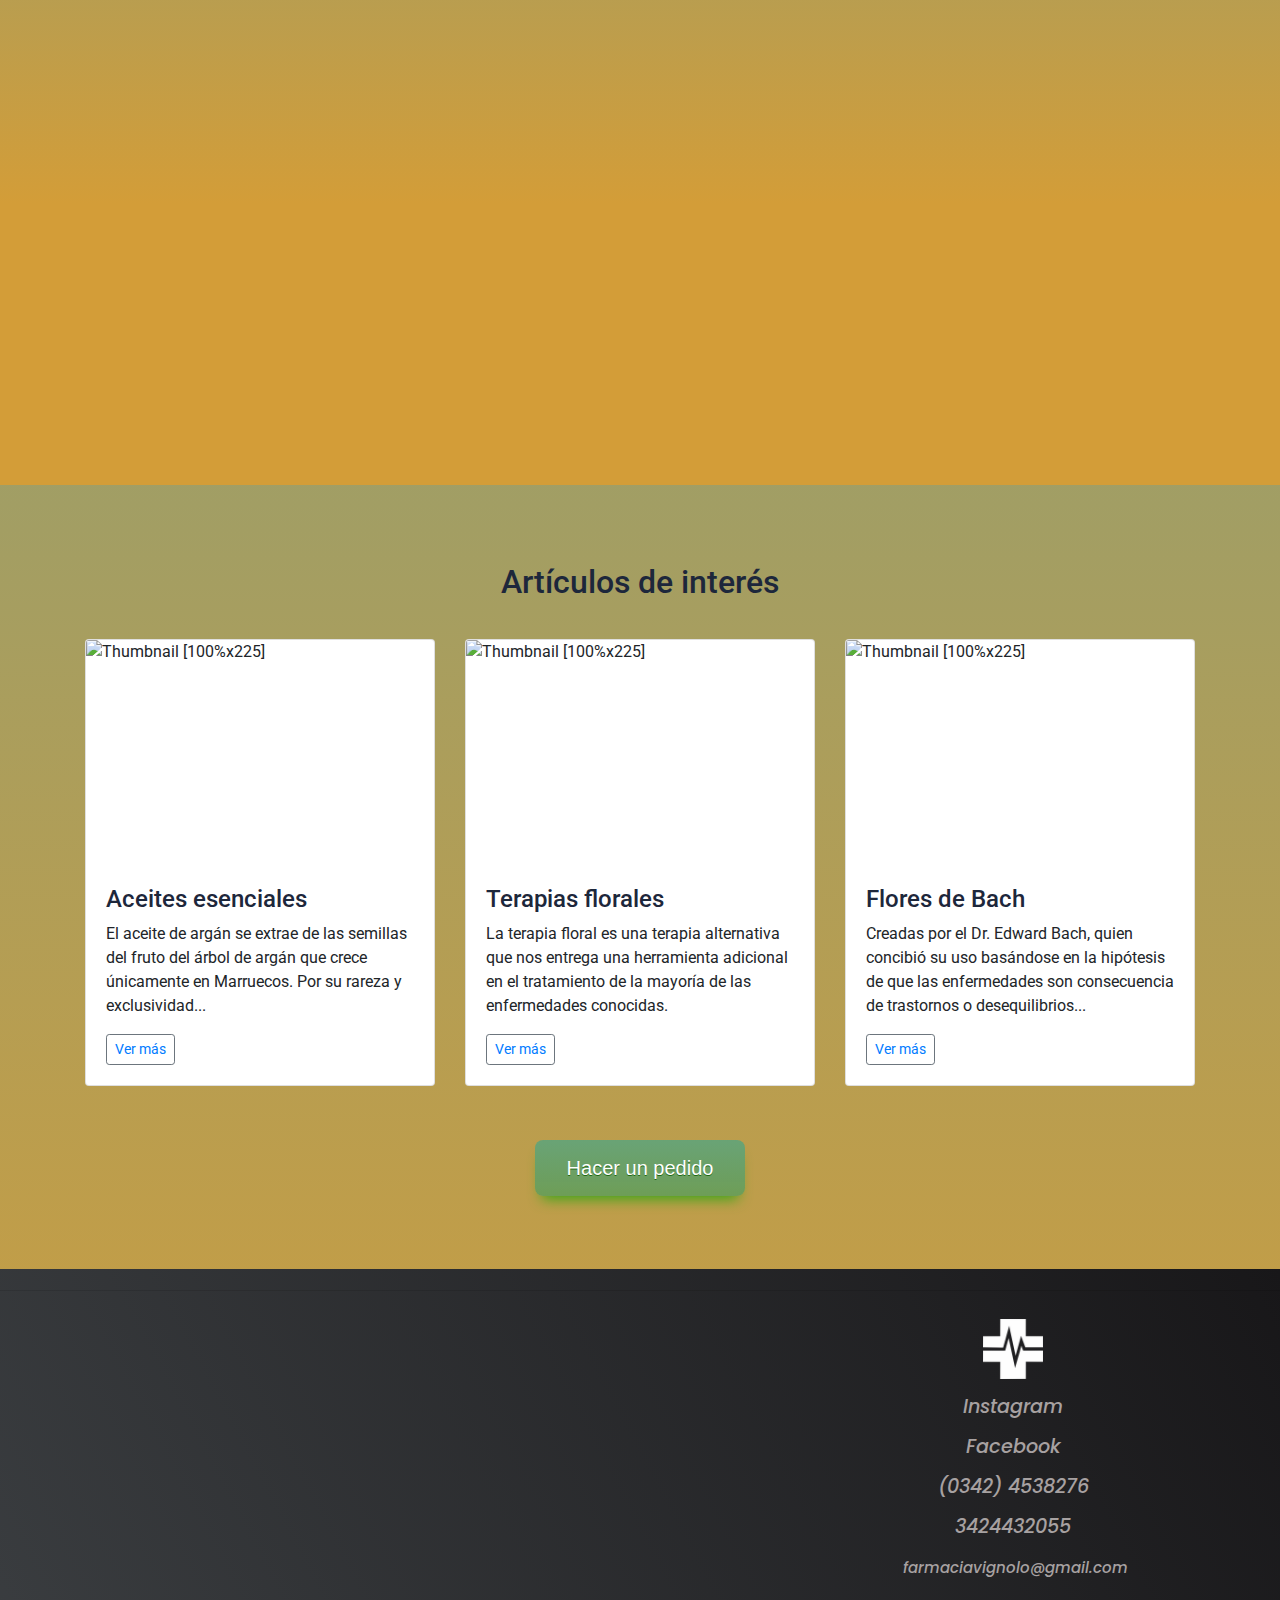
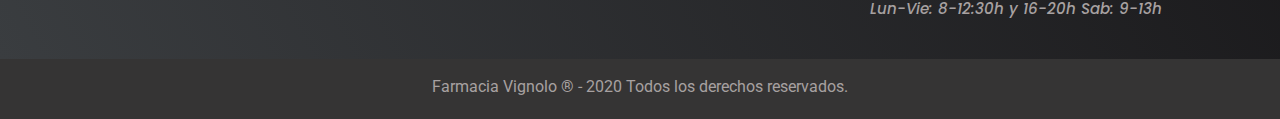
==== commit 067f3f44: "correccion de la segunda img del carrusel" ====
--- a/index.html
+++ b/index.html
@@ -13,10 +13,6 @@
     <link href="https://unpkg.com/aos@2.3.1/dist/aos.css" rel="stylesheet">
     <link href="css/bootstrap.css" rel="stylesheet"> 
     <link rel="stylesheet" href="https://cdn.jsdelivr.net/npm/bootstrap@4.5.3/dist/css/bootstrap.min.css" integrity="sha384-TX8t27EcRE3e/ihU7zmQxVncDAy5uIKz4rEkgIXeMed4M0jlfIDPvg6uqKI2xXr2" crossorigin="anonymous">
-    <!--
-    <link rel="stylesheet" href="https://stackpath.bootstrapcdn.com/bootstrap/4.5.2/css/bootstrap.min.css"
-        integrity="sha384-JcKb8q3iqJ61gNV9KGb8thSsNjpSL0n8PARn9HuZOnIxN0hoP+VmmDGMN5t9UJ0Z" crossorigin="anonymous">
-    -->
 </head>
 
 <body>
@@ -86,7 +82,7 @@
                         <img src="img/Frente Noche.JPG" class="d-block w-100" alt="Foto del frente de noche">
                     </div>
                     <div class="carousel-item">
-                        <img src="img\ExteriorDia.JPG" class="d-block w-100" alt="Foto exterior de dia">
+                        <img src="img/PuertaDia2.JPG" class="d-block w-100" alt="Foto exterior de dia">
                     </div>
                     <div class="carousel-item">
                         <img src="img/mostrador-3-169.jpg" class="d-block w-100" alt="Foto del mostrador">
@@ -298,18 +294,6 @@
     <script src="https://unpkg.com/aos@2.3.1/dist/aos.js"></script>
     <script src="https://kit.fontawesome.com/c15b744a04.js" crossorigin="anonymous"></script>
     <script src="js/main.js"></script>
-    <!--
-    <script src="https://code.jquery.com/jquery-3.5.1.slim.min.js"
-        integrity="sha384-DfXdz2htPH0lsSSs5nCTpuj/zy4C+OGpamoFVy38MVBnE+IbbVYUew+OrCXaRkfj" crossorigin="anonymous">
-    </script>
-    <script src="https://cdn.jsdelivr.net/npm/popper.js@1.16.1/dist/umd/popper.min.js"
-        integrity="sha384-9/reFTGAW83EW2RDu2S0VKaIzap3H66lZH81PoYlFhbGU+6BZp6G7niu735Sk7lN" crossorigin="anonymous">
-    </script>
-    <script src="https://stackpath.bootstrapcdn.com/bootstrap/4.5.2/js/bootstrap.min.js"
-        integrity="sha384-B4gt1jrGC7Jh4AgTPSdUtOBvfO8shuf57BaghqFfPlYxofvL8/KUEfYiJOMMV+rV" crossorigin="anonymous">
-    </script>
--->
-
     <script src="https://code.jquery.com/jquery-3.5.1.min.js" integrity="sha256-9/aliU8dGd2tb6OSsuzixeV4y/faTqgFtohetphbbj0=" crossorigin="anonymous"></script>
     <script src="https://cdn.jsdelivr.net/npm/popper.js@1.16.1/dist/umd/popper.min.js" integrity="sha384-9/reFTGAW83EW2RDu2S0VKaIzap3H66lZH81PoYlFhbGU+6BZp6G7niu735Sk7lN" crossorigin="anonymous"></script>
     <script src="https://cdn.jsdelivr.net/npm/bootstrap@4.5.3/dist/js/bootstrap.min.js" integrity="sha384-w1Q4orYjBQndcko6MimVbzY0tgp4pWB4lZ7lr30WKz0vr/aWKhXdBNmNb5D92v7s" crossorigin="anonymous"></script>
--- a/css/estilos.css
+++ b/css/estilos.css
@@ -309,7 +309,7 @@
     justify-content: center;
 }
 
-/* PONETE UN BOTON COMO LA GENTE, HACEME EL FAVOR */
+/* Boton */
 .pedidoButton {
 	box-shadow: 0px 10px 14px -7px #36a617;
 	background:linear-gradient(to bottom, #60a171c4 5%, #649948bb 100%);
